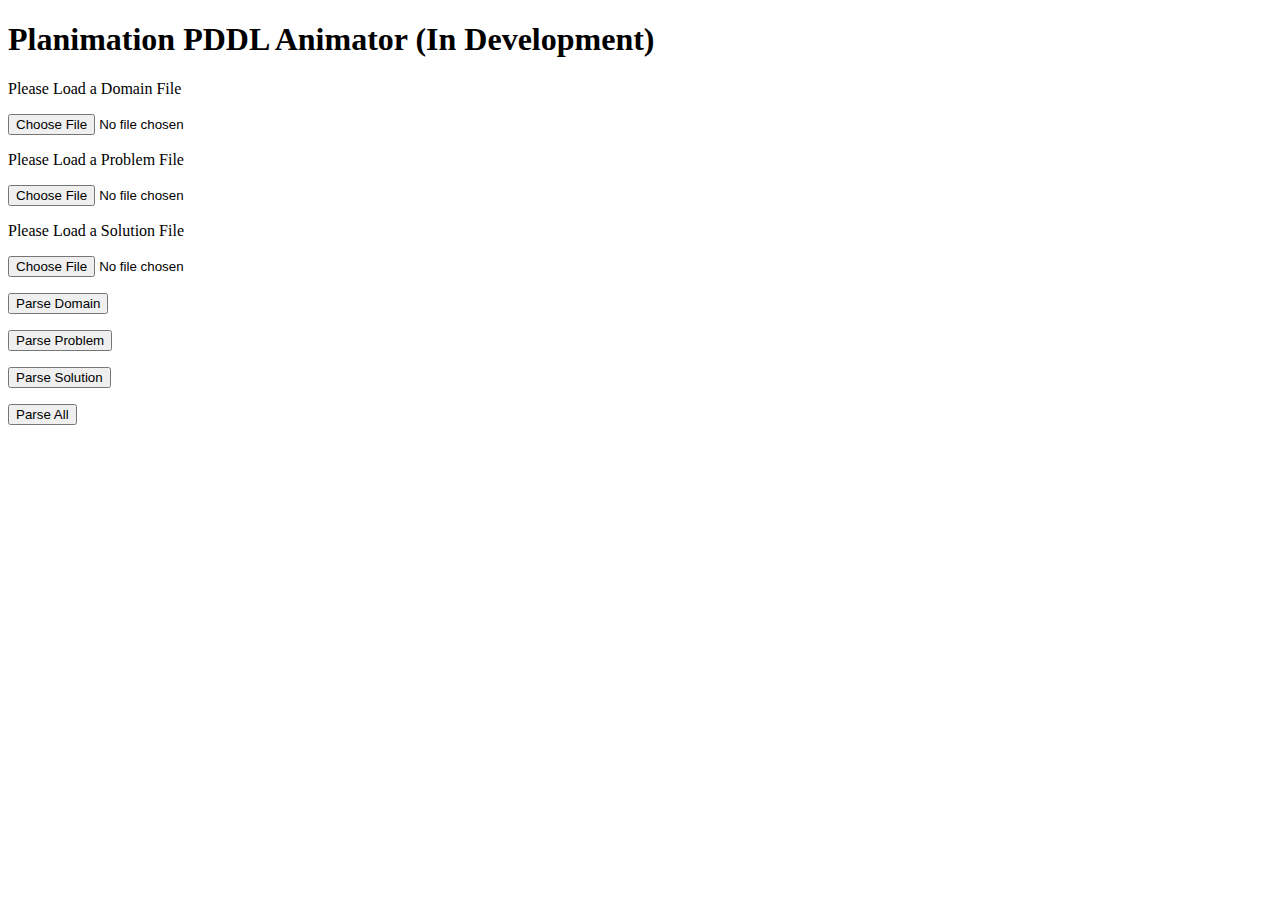
==== index.html @ aa257a9a "Added Form Generation, started predicate input form generation" ====
<!DOCTYPE html>
<html lang="en-US">
<head>
  <title>Planimation</title>

  <meta charset="utf-8">
  <meta name="viewport" content="width=device-width, initial-scale=1">

  <style>
  </style>

  <!-- Import JQuery -->
  <script src="js/jquery.min.js"></script>
  <!-- Import Pixi.js -->
  <script src="js/pixi.js"></script>

  <!-- Import PDDL Parsers -->
  <script src="js/PDDL_Parser.js"></script>
  <script src="js/Plan_Parser.js"></script>

  <!-- Import Planimation.js-->
  <script src="js/planimation.js"></script>
</head>

<body>
  <h1>Planimation PDDL Animator (In Development) </h1>
    <!-- File Input -->
  <p>Please Load a Domain File</p>
  <input id="inputdomain" type="file">
  <p>Please Load a Problem File</p>
  <input id="inputproblem" type="file">
  <p>Please Load a Solution File</p>
  <input id="inputplan" type="file">

  <p></p>
  <input id="b1" type="button" value="Parse Domain" onclick="parseDomain();">
  <p></p>
  <input id="b2" type="button" value="Parse Problem" onclick="parseProblem();">
  <p></p>
  <input id="b3" type="button" value="Parse Solution" onclick="parseSolution();">
  <p></p>
  <input id="b4" type="button" value="Parse All" onclick="parseInputFiles();">

  <div id="domain"></div>
  <div id="problem"></div>
  <div id="solution"></div>
  <div id="testoutput"></div>
  <div id="animation"></div>

  <div id="globalOptions"></div>
  <div id="typeOptions"></div>
  <div id="constantOptions"></div>
  <div id="objectOptions"></div>

  <div id="submitInputs"></div>

<p></p>
</body>

</html>
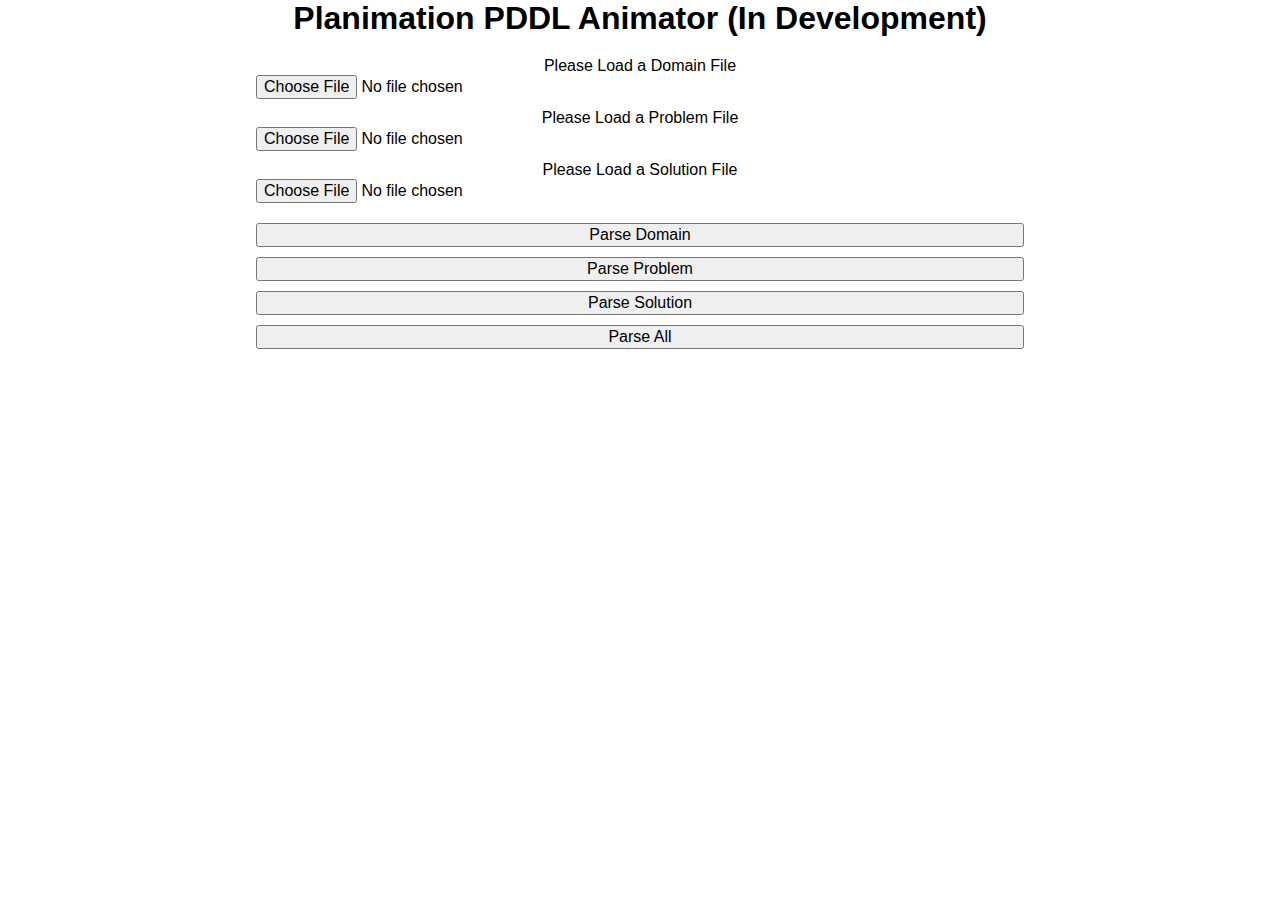
==== commit 71d2b856: "Completed input form generation." ====
--- a/index.html
+++ b/index.html
@@ -21,41 +21,63 @@
 
   <!-- Import Planimation.js-->
   <script src="js/planimation.js"></script>
+
+  <!-- Import Pure Tables stylesheet -->
+  <link rel="stylesheet" href="css/pure-min.css">
+  <!-- Import custom stylesheet -->
+  <link rel="stylesheet" href="css/styling.css">
+
 </head>
 
 <body>
-  <h1>Planimation PDDL Animator (In Development) </h1>
-    <!-- File Input -->
-  <p>Please Load a Domain File</p>
-  <input id="inputdomain" type="file">
-  <p>Please Load a Problem File</p>
-  <input id="inputproblem" type="file">
-  <p>Please Load a Solution File</p>
-  <input id="inputplan" type="file">
+  <div id="wrapper">
+    <h1>Planimation PDDL Animator (In Development) </h1>
+    <p></p><p></p>
 
-  <p></p>
-  <input id="b1" type="button" value="Parse Domain" onclick="parseDomain();">
-  <p></p>
-  <input id="b2" type="button" value="Parse Problem" onclick="parseProblem();">
-  <p></p>
-  <input id="b3" type="button" value="Parse Solution" onclick="parseSolution();">
-  <p></p>
-  <input id="b4" type="button" value="Parse All" onclick="parseInputFiles();">
+      <!-- File Input -->
+    <p>Please Load a Domain File</p>
+    <input id="inputdomain" type="file">
+    <p></p>
+    <p>Please Load a Problem File</p>
+    <input id="inputproblem" type="file">
+    <p></p>
 
-  <div id="domain"></div>
-  <div id="problem"></div>
-  <div id="solution"></div>
-  <div id="testoutput"></div>
-  <div id="animation"></div>
+    <p>Please Load a Solution File</p>
+    <input id="inputplan" type="file">
+    <p></p>
 
-  <div id="globalOptions"></div>
-  <div id="typeOptions"></div>
-  <div id="constantOptions"></div>
-  <div id="objectOptions"></div>
 
-  <div id="submitInputs"></div>
+    <p></p>
+    <input id="b1" type="button" value="Parse Domain" onclick="parseDomain();">
+    <p></p>
+    <input id="b2" type="button" value="Parse Problem" onclick="parseProblem();">
+    <p></p>
+    <input id="b3" type="button" value="Parse Solution" onclick="parseSolution();">
+    <p></p>
+    <input id="b4" type="button" value="Parse All" onclick="parseInputFiles();">
+    <p></p>
+    <p></p>
+    <div id="domain"></div>
+    <div id="problem"></div>
+    <div id="solution"></div>
+    <div id="testoutput"></div>
+    <div id="animation"></div>
 
-<p></p>
+    <div id="globalOptions"></div>
+    <p></p>
+    <div id="typeOptions"></div>
+    <p></p>
+    <div id="constantOptions"></div>
+    <p></p>
+    <div id="objectOptions"></div>
+    <p></p>
+    <div id="predicateOptions"></div>
+    <p></p>
+    <p></p>
+    <div id="submitInputs"></div>
+
+    <p></p>
+  </div>
 </body>
 
 </html>
--- a/css/styling.css
+++ b/css/styling.css
@@ -0,0 +1,25 @@
+#wrapper {
+  width: 100%;     /* specify a width! */
+  margin: 0 auto; /* center */
+  text-align: center;
+
+}
+
+h1 {
+  width: 100%;     /* specify a width! */
+  margin: 0 auto; /* center */
+  text-align: center;
+}
+
+p {
+  width: 100%;     /* specify a width! */
+  margin: 0 auto; /* center */
+  text-align: center;
+  min-height: 10px;
+}
+
+input {
+  width: 60%;     /* specify a width! */
+  margin: auto; /* center */
+  text-align: center;
+}
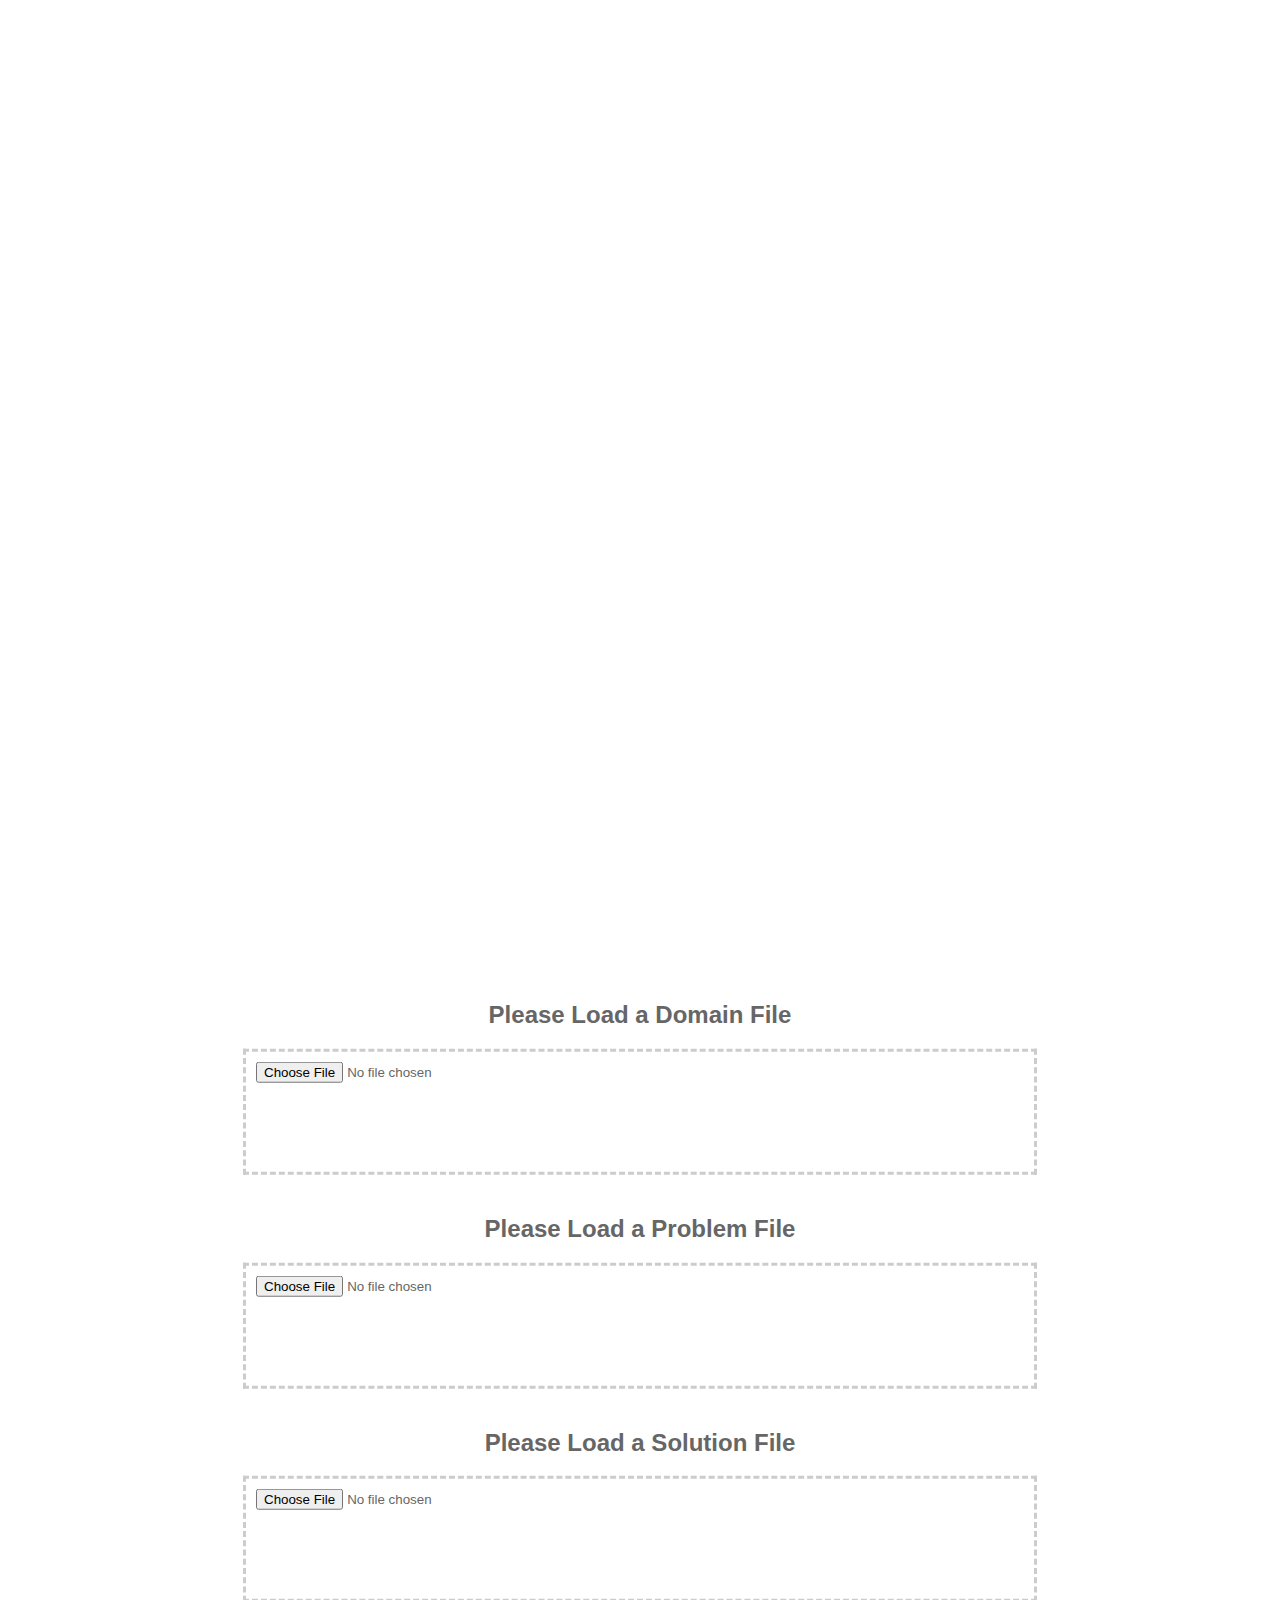
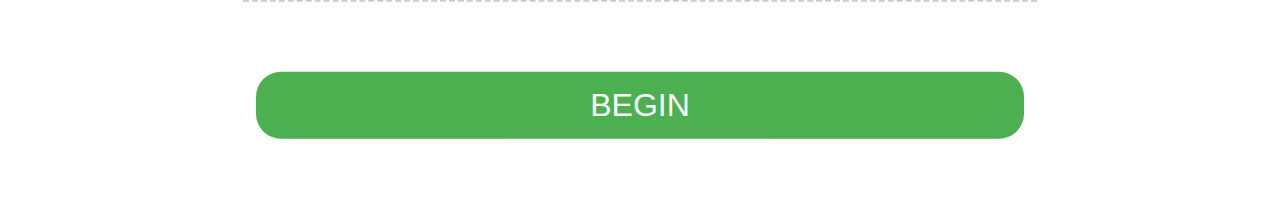
==== commit 3669d11a: "refined the layout" ====
--- a/index.html
+++ b/index.html
@@ -12,6 +12,11 @@
 
   <!-- Import JQuery -->
   <script src="js/jquery.min.js"></script>
+
+  <!-- Import Bootstrap -->
+  <script src="js/bootstrap.min.js"></script>
+  <link rel="stylesheet" href="css/bootstrap.min.css">
+
   <!-- Import Pixi.js -->
   <script src="js/pixi.js"></script>
 
@@ -22,61 +27,105 @@
   <!-- Import Planimation.js-->
   <script src="js/planimation.js"></script>
 
-  <!-- Import Pure Tables stylesheet -->
-  <link rel="stylesheet" href="css/pure-min.css">
   <!-- Import custom stylesheet -->
   <link rel="stylesheet" href="css/styling.css">
+
+  <!-- Smooth Scrolling -->
+  <script>
+    $(function() {
+      $('a[href*="#"]:not([href="#"])').click(function() {
+        if (location.pathname.replace(/^\//,'') == this.pathname.replace(/^\//,'') && location.hostname == this.hostname) {
+          var target = $(this.hash);
+          target = target.length ? target : $('[name=' + this.hash.slice(1) +']');
+          if (target.length) {
+            $('html, body').animate({
+              scrollTop: target.offset().top
+            }, 1000);
+            return false;
+          }
+        }
+      });
+    });
+	</script>
 
 </head>
 
 <body>
-  <div id="wrapper">
-    <h1>Planimation PDDL Animator (In Development) </h1>
-    <p></p><p></p>
+    <div id="wrapper" class="container" style="padding:0;margin:0;width:100%;height:100%;background-image: url(images/background.jpg);background-size:cover;">
+        <div id="Window1" class="row" style="margin:0;padding:0;">
+            <div class="col-md-6" style="height:100%;">
+                <div class="row" style="height:50%;">
+                </div>
+                <div class="row" style="transform:translateY(-50%);">
 
-      <!-- File Input -->
-    <p>Please Load a Domain File</p>
-    <input id="inputdomain" type="file">
-    <p></p>
-    <p>Please Load a Problem File</p>
-    <input id="inputproblem" type="file">
-    <p></p>
+                <div id="bigP">P</div><div id="title">LANIMATION</div>
+                <p id="subtitle">Animate your PDDL Plans</p>
+                </div>
+            </div>
 
-    <p>Please Load a Solution File</p>
-    <input id="inputplan" type="file">
-    <p></p>
+            <div class="col-md-6" style="height:100%;background-color:white;">
+                <div class="row" style="height:50%;">
+                </div>
+                <div class="row" style="transform:translateY(-50%);">
+                <!-- File Input -->
+                <div id="fileInputWindow">
+                    <h2>Please Load a Domain File</h2>
+                    <input id="inputdomain" type="file">
+                    <p></p><p></p>
 
+                    <h2>Please Load a Problem File</h2>
+                    <input id="inputproblem" type="file">
+                    <p></p><p></p>
 
-    <p></p>
-    <input id="b1" type="button" value="Parse Domain" onclick="parseDomain();">
-    <p></p>
-    <input id="b2" type="button" value="Parse Problem" onclick="parseProblem();">
-    <p></p>
-    <input id="b3" type="button" value="Parse Solution" onclick="parseSolution();">
-    <p></p>
-    <input id="b4" type="button" value="Parse All" onclick="parseInputFiles();">
-    <p></p>
-    <p></p>
-    <div id="domain"></div>
-    <div id="problem"></div>
-    <div id="solution"></div>
-    <div id="testoutput"></div>
-    <div id="animation"></div>
+                    <h2>Please Load a Solution File</h2>
+                    <input id="inputplan" type="file">
+                    <p></p><p></p>
+                </div>
+                <p></p><p></p><p></p><p></p><p></p>
+                <input id="loadfiles" type="button" value="BEGIN" onclick="parseInputFiles();">
 
-    <div id="globalOptions"></div>
-    <p></p>
-    <div id="typeOptions"></div>
-    <p></p>
-    <div id="constantOptions"></div>
-    <p></p>
-    <div id="objectOptions"></div>
-    <p></p>
-    <div id="predicateOptions"></div>
-    <p></p>
-    <p></p>
-    <div id="submitInputs"></div>
+                </div>
+            </div>
+          </div>
+          <div id="Window2" class="row" style="margin:0;padding:0;">
 
-    <p></p>
+            <div class="col-md-7" style="height:100%;background-color:white;">
+
+                <div class="col-md-5" style="padding:0;">
+                  <div id="inputSelector"></div>
+                </div>
+                <div class="col-md-7">
+                <div class="row">
+                  <input id="savebutton" type="button" value="Save Animation Settings to File" onclick="">
+                  <input id="loadbutton" type="button" value="Load Animation Settings from File" onclick="">
+                </div>
+              </div>
+            </div>
+
+            <div class="col-md-5" style="height:100%;">
+                <div class="row" style="height:50%;">
+                </div>
+                <div class="row" style="transform:translateY(-50%);">
+                </div>
+            </div>
+            </div>
+            <div id="Window3" class="row" style="margin:0;padding:0;">
+                <div id="testoutput"></div>
+                <div id="animation"></div>
+
+                <div id="globalOptions"></div>
+                <p></p>
+                <div id="typeOptions"></div>
+                <p></p>
+                <div id="constantOptions"></div>
+                <p></p>
+                <div id="objectOptions"></div>
+                <p></p>
+                <div id="predicateOptions"></div>
+                <p></p>
+                <p></p>
+                <div id="submitInputs"></div>
+            </div>
   </div>
 </body>
 
--- a/css/styling.css
+++ b/css/styling.css
@@ -1,14 +1,46 @@
+html, body{
+    margin: 0;
+
+    padding: 0;
+
+    min-width: 100%;
+    width: 100%;
+    max-width: 100%;
+
+    min-height: 100%;
+    height: 100%;
+    max-height: 100%;
+}
+
 #wrapper {
+  text-align: center;
+}
+
+#Window2, #Window3 {
+    display:none;
+}
+
+h1{
   width: 100%;     /* specify a width! */
   margin: 0 auto; /* center */
   text-align: center;
-
+  color: #666;
 }
 
-h1 {
-  width: 100%;     /* specify a width! */
-  margin: 0 auto; /* center */
-  text-align: center;
+#bigP {
+    color: #ffffff;
+    font-size:5em;
+    display: inline;
+}
+#title {
+    color: #ffffff;
+    font-size:5em;
+    display: inline;
+}
+
+#subtitle {
+    color: #ffffff;
+    font-size:2em;
 }
 
 p {
@@ -23,3 +55,53 @@
   margin: auto; /* center */
   text-align: center;
 }
+
+
+#inputdomain, #inputproblem, #inputplan {
+  border: 3px dashed #ccc;
+  padding: 10px;
+  background: #fff;
+  min-height: 100px;
+/*  overflow-y: auto;*/
+}
+
+#Window1, #Window2, #Window3 {
+    height:100%;
+}
+
+@import url(http://fonts.googleapis.com/css?family=Open+Sans);
+@import url(https://fonts.googleapis.com/css?family=Source+Sans+Pro);
+
+body {
+  font-family: 'Source Sans Pro', sans-serif;
+  color: #666;
+}
+
+/*Styling for items in the selection list (Objects, predicates, etc)*/
+.item {
+  font-size: 1.5em;
+  padding: 5px;
+}
+
+.itemGroup {
+  font-size: 1.7em;
+  font-weight: bold;
+  padding: 5px;
+
+}
+
+#inputSelector {
+  overflow:auto;
+}
+
+#loadfiles {
+  background-color: #4CAF50; /* Green */
+  border: none;
+  color: white;
+  padding: 15px 32px;
+  text-align: center;
+  text-decoration: none;
+  display: inline-block;
+  font-size: 2em;
+  border-radius: 25px;
+}
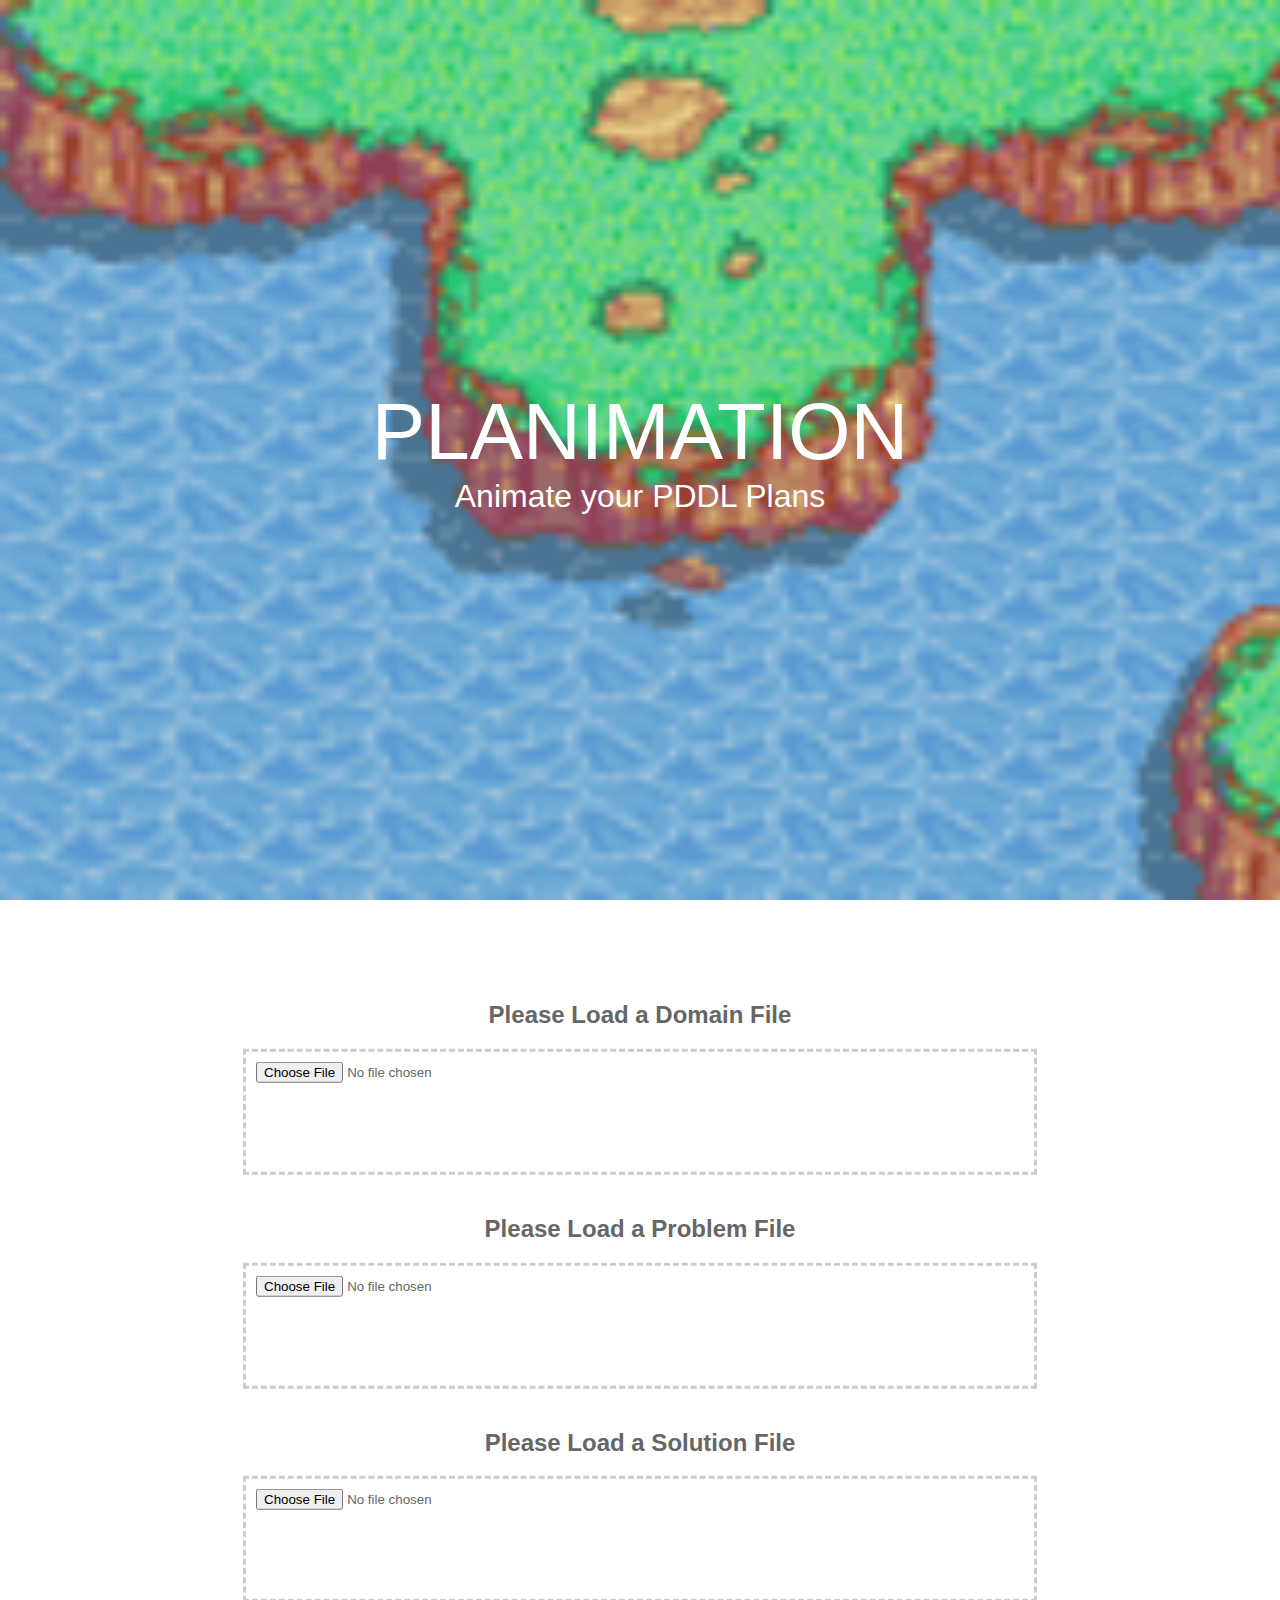
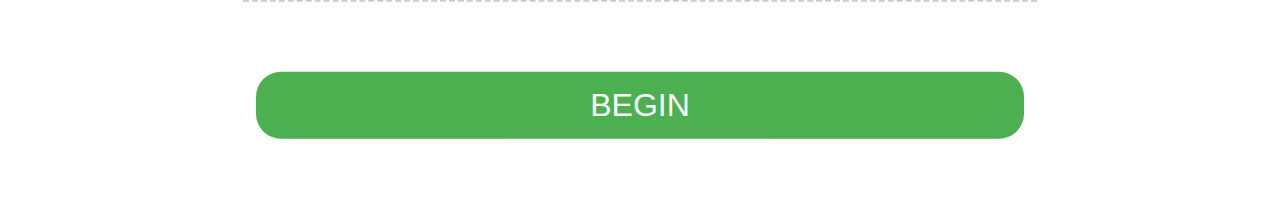
==== commit a189556c: "Fixed input options not showing up on selection" ====
--- a/index.html
+++ b/index.html
@@ -29,29 +29,10 @@
 
   <!-- Import custom stylesheet -->
   <link rel="stylesheet" href="css/styling.css">
-
-  <!-- Smooth Scrolling -->
-  <script>
-    $(function() {
-      $('a[href*="#"]:not([href="#"])').click(function() {
-        if (location.pathname.replace(/^\//,'') == this.pathname.replace(/^\//,'') && location.hostname == this.hostname) {
-          var target = $(this.hash);
-          target = target.length ? target : $('[name=' + this.hash.slice(1) +']');
-          if (target.length) {
-            $('html, body').animate({
-              scrollTop: target.offset().top
-            }, 1000);
-            return false;
-          }
-        }
-      });
-    });
-	</script>
-
 </head>
 
 <body>
-    <div id="wrapper" class="container" style="padding:0;margin:0;width:100%;height:100%;background-image: url(images/background.jpg);background-size:cover;">
+    <div id="wrapper" class="container" style="padding:0;margin:0;width:100%;height:100%;background-image: url(images/background.gif);background-size:cover;">
         <div id="Window1" class="row" style="margin:0;padding:0;">
             <div class="col-md-6" style="height:100%;">
                 <div class="row" style="height:50%;">
@@ -91,13 +72,20 @@
 
             <div class="col-md-7" style="height:100%;background-color:white;">
 
-                <div class="col-md-5" style="padding:0;">
+                <div class="col-md-4" style="padding:0;border-right: 2px solid grey;height:100%; text-align: center;">
                   <div id="inputSelector"></div>
                 </div>
-                <div class="col-md-7">
+                <div class="col-md-8">
                 <div class="row">
+                  <p></p>
                   <input id="savebutton" type="button" value="Save Animation Settings to File" onclick="">
+                  <p></p>
                   <input id="loadbutton" type="button" value="Load Animation Settings from File" onclick="">
+                  <p></p>
+                </div>
+                <div class="row" style="margin:auto;">
+                  <div id="inputOptions">
+                  </div>
                 </div>
               </div>
             </div>
--- a/css/styling.css
+++ b/css/styling.css
@@ -17,7 +17,7 @@
 }
 
 #Window2, #Window3 {
-    display:none;
+  display:none;
 }
 
 h1{
@@ -91,7 +91,9 @@
 }
 
 #inputSelector {
-  overflow:auto;
+  overflow-y:scroll;
+  text-align:center;
+  height:100%;
 }
 
 #loadfiles {
@@ -105,3 +107,19 @@
   font-size: 2em;
   border-radius: 25px;
 }
+
+#inputTable {
+  margin: 25px auto auto auto;
+}
+
+#inputOptions {
+  text-align:center;
+}
+
+.selected {
+  background-color: rgb(176, 255, 186);
+}
+
+.item:hover {
+  background-color: rgb(222, 222, 222);
+}
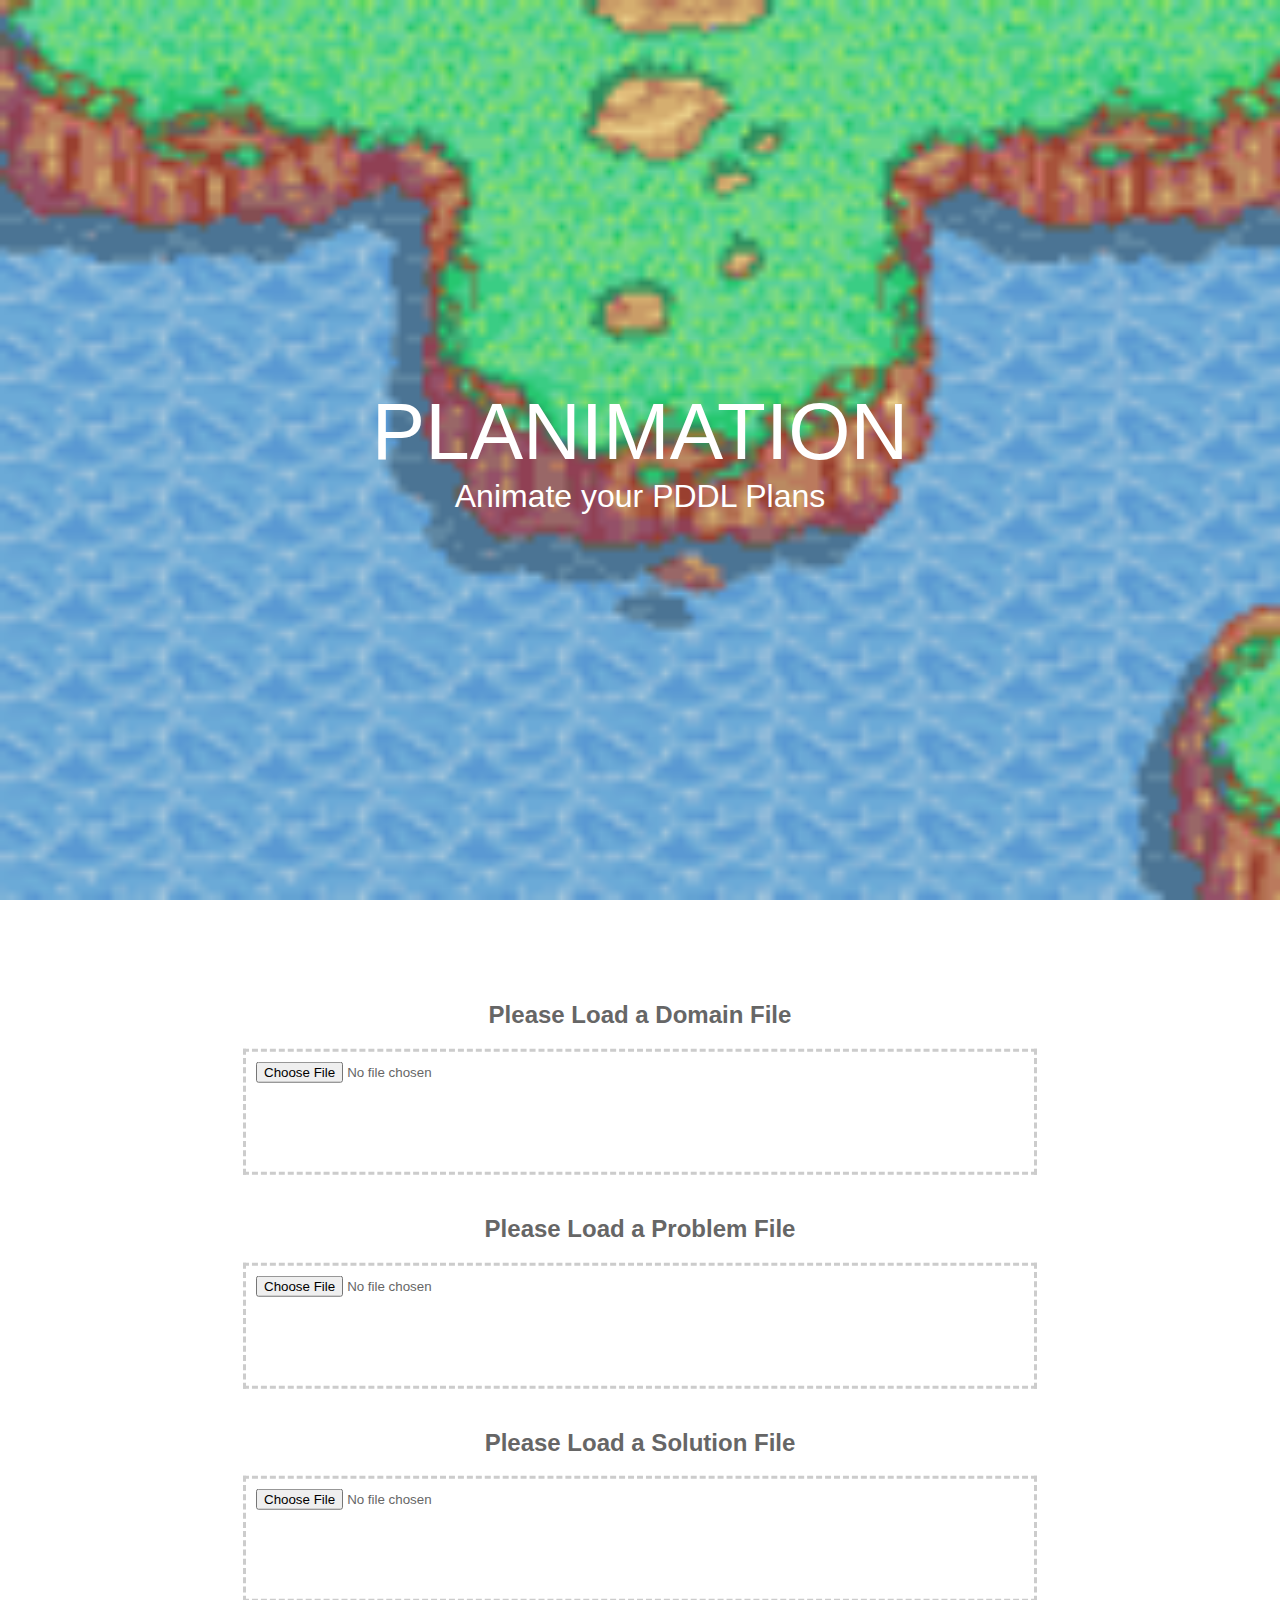
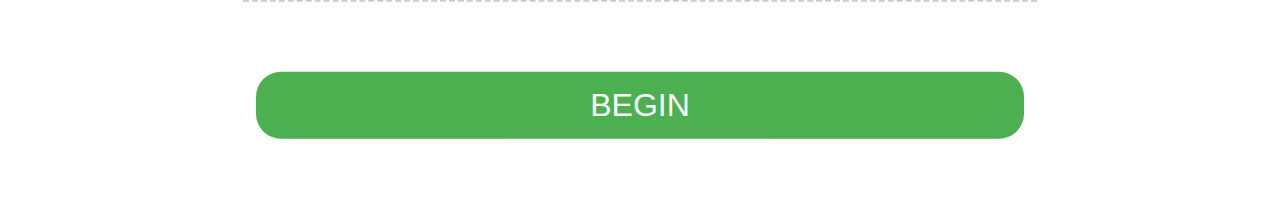
==== commit b4fe4779: "saving and loading actually working now, begin testing predicate input display" ====
--- a/index.html
+++ b/index.html
@@ -17,15 +17,15 @@
   <script src="js/bootstrap.min.js"></script>
   <link rel="stylesheet" href="css/bootstrap.min.css">
 
-  <!-- Import Pixi.js -->
-  <script src="js/pixi.js"></script>
+  <!-- Import anime.js -->
+  <script src="js/anime.min.js"></script>
 
   <!-- Import PDDL Parsers -->
   <script src="js/PDDL_Parser.js"></script>
   <script src="js/Plan_Parser.js"></script>
 
   <!-- Import Planimation.js-->
-  <script src="js/planimation.js"></script>
+  <script src="src/planimation-dev.js"></script>
 
   <!-- Import custom stylesheet -->
   <link rel="stylesheet" href="css/styling.css">
@@ -64,7 +64,6 @@
                 </div>
                 <p></p><p></p><p></p><p></p><p></p>
                 <input id="loadfiles" type="button" value="BEGIN" onclick="parseInputFiles();">
-
                 </div>
             </div>
           </div>
@@ -78,9 +77,11 @@
                 <div class="col-md-8">
                 <div class="row">
                   <p></p>
-                  <input id="savebutton" type="button" value="Save Animation Settings to File" onclick="">
+                  <input id="savebutton" type="button" value="Save Animation Settings to File" onclick="downloadAnimationOptions();">
                   <p></p>
-                  <input id="loadbutton" type="button" value="Load Animation Settings from File" onclick="">
+                  <input id="loadbutton" type="file">
+                  <p></p>
+                  <input id="apply" type="button" value="Save and Apply Input" onclick="updateInputOptionEntity($("#selectionName").html(),$("#selectionType").html());">
                   <p></p>
                 </div>
                 <div class="row" style="margin:auto;">
@@ -91,9 +92,12 @@
             </div>
 
             <div class="col-md-5" style="height:100%;">
-                <div class="row" style="height:50%;">
+                <div id="previewHeading" class="row">
+                  Limited Preview
+                  <p></p>
                 </div>
-                <div class="row" style="transform:translateY(-50%);">
+                <div id="optionsPreview" class="row">
+
                 </div>
             </div>
             </div>
@@ -115,6 +119,7 @@
                 <div id="submitInputs"></div>
             </div>
   </div>
+
 </body>
 
 </html>
--- a/css/styling.css
+++ b/css/styling.css
@@ -123,3 +123,31 @@
 .item:hover {
   background-color: rgb(222, 222, 222);
 }
+
+.predicateOptionSpecification {
+  text-align: center;
+  font-size:1.5em;
+}
+
+.inputOptions {
+  text-align: center;
+  font-size:1.5em;
+}
+
+#previewHeading {
+  color: #ffffff;
+  font-size:3em;
+  display: inline;
+}
+
+#optionsPreview {
+  overflow-y:scroll;
+}
+
+.optionPreview {
+
+}
+
+.optionPreviewButton {
+
+}
